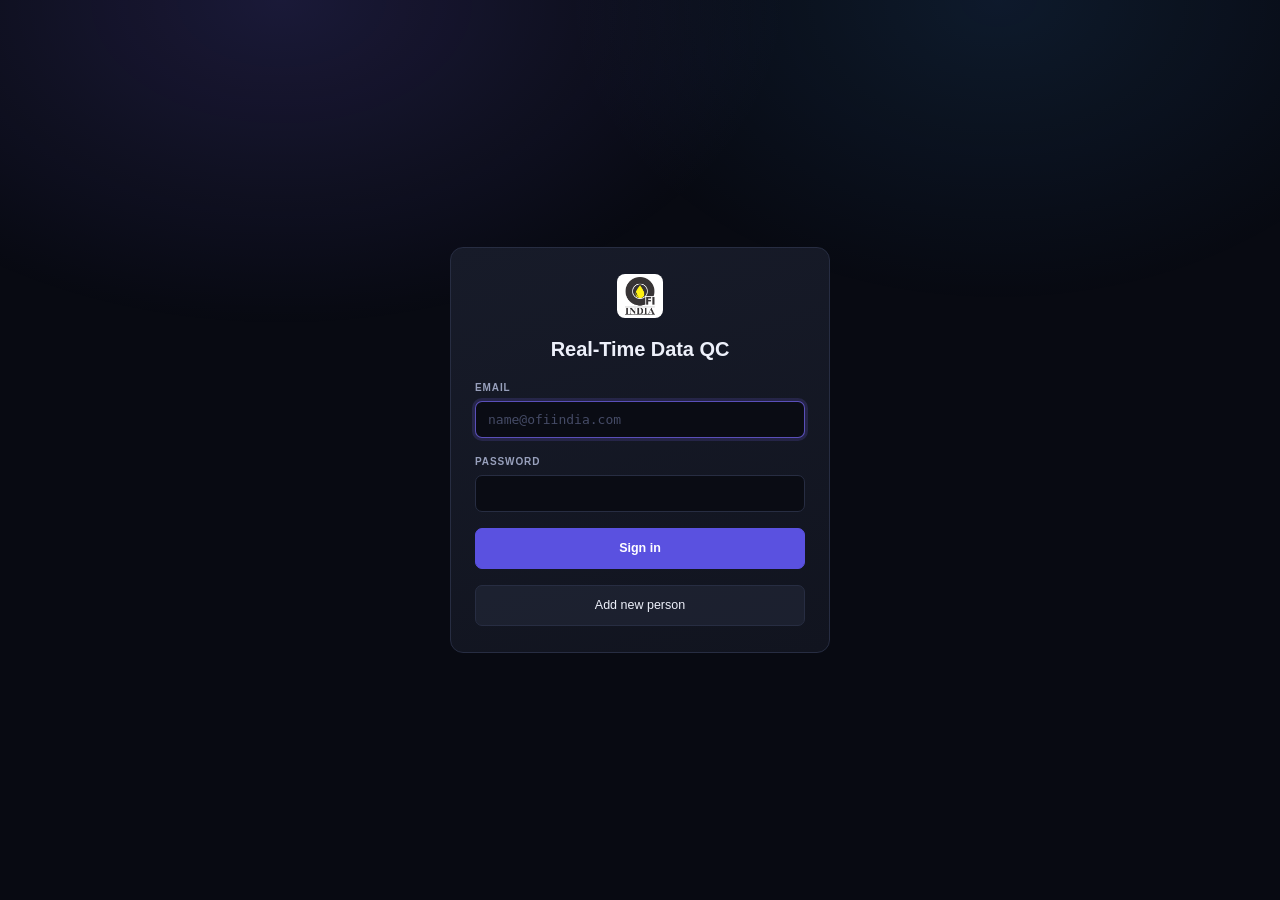
==== frontend/login.html @ da1100b0 "updated code" ====
<!DOCTYPE html>
<html lang="en" data-theme="dark">

<head>
    <meta charset="UTF-8">
    <meta name="viewport" content="width=device-width, initial-scale=1">
    <title>Sign in - Real-Time Data QC</title>
    <link rel="stylesheet" href="style.css">
    <link rel="icon" href="logo-default-223x59.png">
    <style>
        .login {
            min-height: 100%;
            display: grid;
            place-items: center;
            padding: 20px;
            position: relative;
            z-index: 1;
        }

        .login-card {
            width: 100%;
            max-width: 380px;
            padding: 26px 24px;
            border: 1px solid var(--border);
            border-radius: 13px;
            background: linear-gradient(165deg, var(--surface-2), var(--surface));
            display: grid;
            gap: 16px;
        }

        .login-card h1 {
            margin: 0;
            font-size: 20px;
            text-align: center;
        }

        .login-card h2 {
            margin: 0;
            font-size: 15px;
            text-align: center;
        }

        .login-card img {
            height: 44px;
            justify-self: center;
            padding: 3px 8px;
            border-radius: 8px;
            background: #FFF;
        }

        .field select {
            padding: 10px 12px;
            border: 1px solid var(--border);
            border-radius: var(--radius-sm);
            background: #0A0C14;
            color: var(--text);
            font: 13px var(--mono);
            outline: none;
        }

        .divider {
            border: 0;
            border-top: 1px solid var(--border-soft);
            margin: 0;
        }

        .ok {
            margin: 0;
            font-size: 12px;
            color: var(--green);
        }
    </style>
</head>

<body>
    <main class="login">
        <!-- Sign in -->
        <form class="login-card" id="login-form" autocomplete="off">
            <img src="logo-default-223x59.png" alt="OFI India">
            <h1>Real-Time Data QC</h1>

            <label class="field">
                <span>Email</span>
                <input type="email" id="email" placeholder="name@ofiindia.com" required autofocus>
            </label>

            <label class="field">
                <span>Password</span>
                <input type="password" id="password" required>
            </label>

            <p class="modal-error" id="error" hidden></p>
            <button class="btn btn-primary btn-block" id="submit" type="submit">Sign in</button>
            <button class="btn btn-block" id="show-add" type="button">Add new person</button>
        </form>

        <!-- Add a person (approved by an RTOC Team Head) -->
        <form class="login-card" id="add-form" autocomplete="off" hidden>
            <h2>Add new person</h2>

            <label class="field">
                <span>Email</span>
                <input type="email" id="new-email" placeholder="name@ofiindia.com" required>
            </label>

            <label class="field">
                <span>Role</span>
                <select id="new-role" required></select>
            </label>

            <label class="field">
                <span>Base region</span>
                <input type="text" id="new-region" placeholder="mumbai" spellcheck="false">
            </label>

            <label class="field">
                <span>Password for this person</span>
                <input type="password" id="new-password" minlength="8" required>
            </label>


            <p class="modal-error" id="add-error" hidden></p>
            <p class="ok" id="add-ok" hidden></p>
            <button class="btn btn-primary btn-block" id="add-submit" type="submit">Add person</button>
            <button class="btn btn-block" id="back" type="button">Back to sign in</button>
        </form>
    </main>

    <script>
        const $ = (id) => document.getElementById(id);

        function say(box, message) {
            box.textContent = message || '';
            box.hidden = !message;
        }

        /* ---- sign in ---- */
        $('login-form').addEventListener('submit', async (event) => {
            event.preventDefault();
            say($('error'), '');
            $('submit').disabled = true;

            try {
                const res = await fetch('/auth/login', {
                    method: 'POST',
                    headers: { 'Content-Type': 'application/json' },
                    body: JSON.stringify({ email: $('email').value, password: $('password').value }),
                });

                if (res.ok) {
                    location.href = '/';
                    return;
                }
                const body = await res.json().catch(() => ({}));
                say($('error'), body.detail || 'Sign-in failed.');
                $('password').value = '';
            } finally {
                $('submit').disabled = false;
            }
        });

        /* ---- switch between the two forms ---- */
        $('show-add').addEventListener('click', async () => {
            $('login-form').hidden = true;
            $('add-form').hidden = false;

            if (!$('new-role').options.length) {
                try {
                    const body = await (await fetch('/auth/roles')).json();

                    for (const name of body.roles) {
                        const option = document.createElement('option');
                        option.value = name;
                        option.textContent = name.replaceAll('_', ' ');
                        $('new-role').append(option);
                    }
                } catch (err) {
                    say($('add-error'), 'Could not reach the server.');
                }
            }
        });

        $('back').addEventListener('click', () => {
            $('add-form').hidden = true;
            $('login-form').hidden = false;
        });

        /* ---- add a person ---- */
        $('add-form').addEventListener('submit', async (event) => {
            event.preventDefault();
            say($('add-error'), '');
            say($('add-ok'), '');
            $('add-submit').disabled = true;

            try {
                const res = await fetch('/auth/register', {
                    method: 'POST',
                    headers: { 'Content-Type': 'application/json' },
                    body: JSON.stringify({
                        email: $('new-email').value,
                        role: $('new-role').value,
                        base_region: $('new-region').value,
                        password: $('new-password').value,
                        approver_email: $('approver-email').value,
                        approver_password: $('approver-password').value,
                    }),
                });

                const body = await res.json().catch(() => ({}));

                if (!res.ok) {
                    say($('add-error'), body.detail || 'Could not add the person.');
                    return;
                }

                say($('add-ok'), body.email + ' added. You can sign in now.');
                $('email').value = body.email;
                $('new-password').value = '';
                $('approver-password').value = '';
                setTimeout(() => $('back').click(), 1200);
            } finally {
                $('add-submit').disabled = false;
            }
        });
    </script>
</body>

</html>
---- frontend/style.css ----
/*
  DataQC dashboard.

  Built to be read at a glance and from a distance: six wells fit one screen
  without scrolling, so the card chrome is kept thin and the alert list is
  sized against the viewport rather than a fixed number of pixels.

  Colour: a violet-to-blue accent carries the brand and the one primary
  action; status keeps its own three - emerald clear, amber warning, rose
  critical - and nothing else competes with them.

  Self-contained by design: no web fonts and no icon CDN, because this is
  served off a rig server that may have no route to the internet.
*/

:root {
    --bg: #080A12;
    --surface: #11141F;
    --surface-2: #171B29;
    --surface-3: #1F2435;

    --border: #272D42;
    --border-soft: #1B2032;

    --text: #EDF0FA;
    --text-2: #98A0BC;
    --text-3: #656D8C;

    --accent: #7C6BFF;
    --accent-2: #3D9EFF;

    --green: #16D9A3;
    --amber: #FFB224;
    --red: #FF4D6A;

    --sans: -apple-system, BlinkMacSystemFont, "Segoe UI", Roboto, "Helvetica Neue", Arial, sans-serif;
    --mono: ui-monospace, "SF Mono", "Cascadia Mono", "JetBrains Mono", Menlo, Consolas, monospace;

    --radius: 11px;
    --radius-sm: 7px;

    /*
      How tall a card's body is. Set as a height, not a max-height: a cap only
      limits a long list, so a well with four alerts would stay short and the
      wall of cards would be ragged. Dragging a card's bottom edge overrides
      this on that card alone.
    */
    --list-h: clamp(200px, 33vh, 420px);

    --shadow: 0 1px 2px rgba(0, 0, 0, .4);
    --shadow-lift: 0 6px 22px -10px rgba(0, 0, 0, .85);
}

* {
    box-sizing: border-box;
}

html,
body {
    height: 100%;
}

body {
    margin: 0;
    background: var(--bg);
    color: var(--text);
    font: 13.5px/1.5 var(--sans);
    letter-spacing: -.005em;
    -webkit-font-smoothing: antialiased;
}

/* The page's light source: a slow violet-blue wash behind the header. */
body::before {
    content: "";
    position: fixed;
    inset: 0 0 auto;
    height: 480px;
    background:
        radial-gradient(58% 100% at 22% 0%, rgba(124, 107, 255, .16), transparent 68%),
        radial-gradient(48% 90% at 78% 0%, rgba(61, 158, 255, .11), transparent 70%);
    pointer-events: none;
    z-index: 0;
    animation: drift 22s ease-in-out infinite alternate;
}

@keyframes drift {
    to {
        transform: translateX(4%) scale(1.06);
        opacity: .78;
    }
}

/* --------------------------------------------------------------- topbar */

.topbar {
    position: sticky;
    top: 0;
    z-index: 20;
    display: flex;
    align-items: center;
    justify-content: space-between;
    gap: 16px;
    padding: 0 20px;
    height: 60px;
    background: rgba(8, 10, 18, .72);
    backdrop-filter: blur(16px) saturate(160%);
    -webkit-backdrop-filter: blur(16px) saturate(160%);
    border-bottom: 1px solid var(--border-soft);
}

/* A lit hairline under the bar, brightest where the glow is. */
.topbar::after {
    content: "";
    position: absolute;
    inset: auto 0 -1px;
    height: 1px;
    background: linear-gradient(90deg,
            transparent,
            rgba(124, 107, 255, .55) 22%,
            rgba(61, 158, 255, .4) 62%,
            transparent);
}

.brand {
    display: flex;
    align-items: center;
    gap: 12px;
    min-width: 0;
}

/*
  The logo's own artwork is dark charcoal on transparency, which would all but
  disappear against this header - so it sits on a light chip. That keeps the
  yellow drop and the lettering legible without touching the artwork itself.
*/
.brand-logo {
    height: 40px;
    width: auto;
    flex: none;
    padding: 3px 6px;
    border-radius: 8px;
    background: #FFF;
    box-shadow: 0 1px 3px rgba(0, 0, 0, .45);
}

/* Sized to sit level with the 40px logo beside it rather than under it. */
.brand-text {
    font-size: 22px;
    font-weight: 650;
    letter-spacing: -.02em;
    line-height: 1;
    white-space: nowrap;
    min-width: 0;
    overflow: hidden;
    text-overflow: ellipsis;
}

.topbar-right {
    display: flex;
    align-items: center;
    gap: 9px;
}

/* Whether this page is still hearing from the API. */
.link-state {
    display: flex;
    align-items: center;
    gap: 7px;
    padding: 5px 11px 5px 9px;
    border: 1px solid var(--border);
    border-radius: 999px;
    background: rgba(23, 27, 41, .8);
    font-size: 10px;
    font-weight: 600;
    letter-spacing: .08em;
    text-transform: uppercase;
    color: var(--text-2);
    white-space: nowrap;
}

.link-dot {
    width: 6px;
    height: 6px;
    border-radius: 50%;
    background: var(--text-3);
    flex: none;
}

.link-state[data-state="live"] {
    color: var(--green);
    border-color: rgba(22, 217, 163, .3);
}

.link-state[data-state="live"] .link-dot {
    background: var(--green);
    animation: breathe 2.6s ease-in-out infinite;
}

.link-state[data-state="down"] {
    color: var(--red);
    border-color: rgba(255, 77, 106, .38);
    background: rgba(255, 77, 106, .09);
}

.link-state[data-state="down"] .link-dot {
    background: var(--red);
}

@keyframes breathe {

    0%,
    100% {
        box-shadow: 0 0 0 0 rgba(22, 217, 163, .5);
    }

    60% {
        box-shadow: 0 0 0 5px rgba(22, 217, 163, 0);
    }
}

/* -------------------------------------------------------------- buttons */

.btn {
    display: inline-flex;
    align-items: center;
    justify-content: center;
    gap: 7px;
    padding: 7px 13px;
    border: 1px solid var(--border);
    border-radius: var(--radius-sm);
    background: rgba(31, 36, 53, .75);
    color: var(--text);
    font: inherit;
    font-size: 12.5px;
    font-weight: 500;
    cursor: pointer;
    transition: background .14s, border-color .14s, box-shadow .14s;
}

.btn:hover {
    background: var(--surface-3);
    border-color: #343B54;
}

.btn:focus-visible {
    outline: 2px solid var(--accent);
    outline-offset: 2px;
}

/*
  The one affirmative action. A flat, slightly deepened brand colour - the
  gradient and glow it used to carry shouted louder than a form button in a
  dialog needs to.
*/
.btn-primary {
    background: #5A51E0;
    border-color: #5A51E0;
    color: #FFF;
    font-weight: 600;
}

.btn-primary:hover {
    background: #6A61EC;
    border-color: #6A61EC;
}

.btn-primary:disabled {
    opacity: .5;
    cursor: not-allowed;
}

.btn-block {
    width: 100%;
    padding: 10px;
}

.icon {
    width: 14px;
    height: 14px;
    flex: none;
    fill: none;
    stroke: currentColor;
    stroke-width: 1.9;
    stroke-linecap: round;
    stroke-linejoin: round;
}

.icon-btn {
    display: grid;
    place-items: center;
    width: 29px;
    height: 29px;
    padding: 0;
    border: 0;
    border-radius: var(--radius-sm);
    background: transparent;
    color: var(--text-3);
    cursor: pointer;
    transition: background .14s, color .14s;
}

.icon-btn:hover {
    background: var(--surface-3);
    color: var(--text);
}

/* ----------------------------------------------------------------- page */

.wrap {
    position: relative;
    z-index: 1;
    max-width: 1800px;
    margin: 0 auto;
    padding: 12px 18px 22px;
}

.summary {
    display: flex;
    align-items: center;
    gap: 12px;
    flex-wrap: wrap;
    margin-bottom: 13px;
    font-size: 12px;
    color: var(--text-2);
}

.summary b {
    color: var(--text);
    font-family: var(--mono);
    font-size: 14px;
    font-weight: 650;
    letter-spacing: -.02em;
}

.summary-sep {
    width: 1px;
    height: 11px;
    background: var(--border);
}

.summary-faint {
    margin-left: auto;
    font-family: var(--mono);
    font-size: 10.5px;
    color: var(--text-3);
}

/*
  Sized so six wells land on one screen: narrow enough that a 1080p display
  fits five or six across, and at worst two rows.
*/
.grid {
    display: grid;
    grid-template-columns: repeat(auto-fill, minmax(340px, 1fr));
    gap: 13px;
    align-items: start;
}

/* ----------------------------------------------------------- well card */

.well {
    position: relative;
    display: flex;
    flex-direction: column;
    border: 3px solid var(--border-soft);
    border-radius: var(--radius);
    background: linear-gradient(165deg, rgba(31, 36, 53, .85), var(--surface) 58%);
    box-shadow: var(--shadow);
    overflow: hidden;
    transition: border-color .18s, box-shadow .18s;
    animation: rise .26s ease both;
}

.well:hover {
    border-color: var(--border);
    box-shadow: var(--shadow-lift);
}

/* A critical card glows, so it is findable in a wall of them. */
.well[data-tone="critical"] {
    border-color: rgba(255, 77, 106, .35);
    box-shadow: var(--shadow), 0 0 20px -8px rgba(255, 77, 106, .55);
}

.well[data-tone="warn"] {
    border-color: rgba(255, 178, 36, .24);
}

@keyframes rise {
    from {
        opacity: 0;
        transform: translateY(5px);
    }
}


.well-dot {
    width: 7px;
    height: 7px;
    flex: none;
    border-radius: 50%;
    background: var(--green);
    box-shadow: 0 0 0 3px rgba(22, 217, 163, .14), 0 0 8px rgba(22, 217, 163, .5);
}

.well[data-tone="warn"] .well-dot {
    background: var(--amber);
    box-shadow: 0 0 0 3px rgba(255, 178, 36, .14), 0 0 8px rgba(255, 178, 36, .5);
}

.well[data-tone="critical"] .well-dot {
    background: var(--red);
    box-shadow: 0 0 0 3px rgba(255, 77, 106, .16), 0 0 9px rgba(255, 77, 106, .6);
    animation: breathe-crit 2s ease-in-out infinite;
}

@keyframes breathe-crit {

    0%,
    100% {
        box-shadow: 0 0 0 3px rgba(255, 77, 106, .16), 0 0 9px rgba(255, 77, 106, .6);
    }

    60% {
        box-shadow: 0 0 0 8px rgba(255, 77, 106, 0), 0 0 9px rgba(255, 77, 106, .6);
    }
}

.well-head {
    display: flex;
    align-items: center;
    gap: 10px;
    padding: 12px 11px 12px 15px;
    border-bottom: 1px solid var(--border-soft);
}

.well-name {
    flex: 1;
    margin: 0;
    overflow: hidden;
    font-family: "Roboto", sans-serif;
    font-size: 16px;
    font-weight: 650;
    letter-spacing: .01em;
    text-transform: uppercase;
    text-overflow: ellipsis;
    white-space: nowrap;
    word-break: break-word;
}

.well-activity {
    flex: none;
    font-family: "Roboto", sans-serif;
    color: var(--amber);
    font-family: var(--mono);
    font-size: 16px;
    font-weight: 650;
}

/* Push buttons to the right */
.well-edit {
    margin-left: auto;
}

.well-remove {
    margin-left: 6px;
}


/* 
.well-count {
    flex: none;
    padding: 3px 8px;
    border-radius: 5px;
    background: var(--surface-3);
    font-family: var(--mono);
    font-size: 10px;
    font-weight: 650;
    letter-spacing: .02em;
    color: var(--text-2);
    white-space: nowrap;
} */

.well[data-tone="warn"] .well-count {
    color: var(--amber);
    background: rgba(255, 178, 36, .13);
}

.well[data-tone="critical"] .well-count {
    color: var(--red);
    background: rgba(255, 77, 106, .14);
}

.well-edit,
.well-remove {
    flex: none;
    display: grid;
    place-items: center;
    width: 25px;
    height: 25px;
    padding: 0;
    border: 1px solid transparent;
    border-radius: 6px;
    background: transparent;
    color: var(--text-3);
    cursor: pointer;
    transition: background .14s, color .14s, border-color .14s;
}

.well-edit:hover,
.well-remove:hover {
    background: var(--surface-3);
    color: var(--text);
}

/* Second click confirms - no browser dialog, no extra markup. */
.well-remove[data-armed] {
    width: auto;
    padding: 0 8px;
    border-color: rgba(255, 77, 106, .45);
    background: rgba(255, 77, 106, .14);
    color: var(--red);
    font-size: 10px;
    font-weight: 650;
    letter-spacing: .05em;
    text-transform: uppercase;
}

.well-remove[data-armed] .icon {
    display: none;
}

.well-remove[data-armed]::after {
    content: "Stop?";
}

/* -------------------------------------------------------------- alerts */

/*
  Against the viewport, not a fixed height: six cards stay on one screen on a
  laptop, and the list grows into the room a larger display has.
*/
.alerts {
    list-style: none;
    /* Clear of the right-edge resize strip (.well-grip[data-dir="e"]), which
       would otherwise sit on top of the scrollbar and turn every attempt to
       scroll the log into a resize. */
    margin: 0 7px 0 0;
    padding: 3px 0;
    height: var(--list-h);
    overflow-y: auto;
    overscroll-behavior: contain;
    scrollbar-width: thin;
    scrollbar-color: #2E3550 transparent;
}

.alerts:empty {
    display: none;
}

/* While a card is being dragged, skip the row animation - new rows arriving
   mid-drag should not slide about under the cursor. */
.well[data-resizing] .alert {
    animation: none;
}

.alerts::-webkit-scrollbar {
    width: 9px;
}

.alerts::-webkit-scrollbar-thumb {
    background: #2E3550;
    border-radius: 5px;
    border: 3px solid transparent;
    background-clip: content-box;
}

.alerts::-webkit-scrollbar-thumb:hover {
    background: #3C4569;
    background-clip: content-box;
}

/* One line: the time, then the agent's own sentence. */
.alert {
    display: flex;
    align-items: baseline;
    gap: 8px;
    padding: 7px 12px 7px 11px;
    border-left: 2px solid transparent;
    animation: rise .2s ease both;
}

.alert+.alert {
    border-top: 1px solid rgba(27, 32, 50, .8);
}

.alert[data-tone="critical"] {
    border-left-color: var(--red);
}

.alert[data-tone="warn"] {
    border-left-width: 4px;
    border-left-color: var(--amber);
}

.alert[data-tone="info"] {
    border-left-width: 4px;
    border-left-color: var(--accent-2);
}

.alert-time {
    flex: none;
    font-family: var(--mono);
    font-size: 12.5px;
    font-variant-numeric: tabular-nums;
    color: var(--text-3);
}

.alert-msg {
    flex: 1;
    min-width: 0;
    font-family: "Roboto", sans-serif;
    font-size: 13.5px;
    line-height: 1.45;
    color: #D6DAEA;
    word-break: break-word;
}

/* .alert[data-tone="transmission"] {
    background: #f4df98;
    border-left: 5px solid #ff8f00;
    color: #111 !important;
    font-weight: 700;
}

.alert[data-tone="transmission"] .alert-time,
.alert[data-tone="transmission"] .alert-msg {
    color: #111 !important;
} */

.alert[data-tone="critical"] {
    background: rgba(255, 59, 92, 0.12);
    border-left: 4px solid #ff3b5c;
    border-top: 1px solid rgba(255, 59, 92, 0.25);
    border-bottom: 1px solid rgba(255, 59, 92, 0.25);
    box-shadow: 0 0 12px rgba(255, 59, 92, 0.12);
}

.alert[data-tone="critical"] .alert-time {
    color: #ff758f;
}

.alert[data-tone="critical"] .alert-msg {
    color: #ffffff;
}

/* Card body when there is nothing wrong. */
.well-blank {
    display: none;
    align-items: center;
    gap: 9px;
    min-height: var(--list-h);
    padding: 20px 14px;
    font-size: 13px;
    color: var(--text-3);
}

.well-blank::before {
    content: "";
    width: 5px;
    height: 5px;
    border-radius: 50%;
    background: var(--green);
    animation: breathe-soft 2.2s ease-in-out infinite;
}

@keyframes breathe-soft {

    0%,
    100% {
        opacity: .3;
    }

    50% {
        opacity: 1;
    }
}

.well[data-blank] .well-blank {
    display: flex;
}


/* ------------------------------------------------------ resize handles */

/*
  Three invisible strips along the card's own edges. They only show
  themselves on hover, so a wall of cards stays quiet until someone reaches
  for one.
*/
.well-grip {
    position: absolute;
    z-index: 4;
    touch-action: none;
}

.well-grip[data-dir="e"] {
    top: 0;
    right: 0;
    width: 7px;
    height: 100%;
    cursor: ew-resize;
}

.well-grip[data-dir="s"] {
    left: 0;
    bottom: 0;
    width: 100%;
    height: 7px;
    cursor: ns-resize;
}

.well-grip[data-dir="se"] {
    right: 0;
    bottom: 0;
    width: 16px;
    height: 16px;
    cursor: nwse-resize;
}

/* The edge lights up under the cursor. */
.well-grip[data-dir="e"]::after,
.well-grip[data-dir="s"]::after {
    content: "";
    position: absolute;
    inset: 0;
    background: var(--accent);
    opacity: 0;
    transition: opacity .14s;
}

.well-grip[data-dir="e"]::after {
    left: auto;
    right: 0;
    width: 2px;
}

.well-grip[data-dir="s"]::after {
    top: auto;
    bottom: 0;
    height: 2px;
}



.well:hover .well-grip:hover::after,
.well[data-resizing] .well-grip::after {
    opacity: .9;
}

/* The corner keeps a faint grip mark, so the card says it can be resized. */
.well-grip[data-dir="se"]::after {
    content: "";
    position: absolute;
    right: 3px;
    bottom: 3px;
    width: 7px;
    height: 7px;
    border-right: 1px solid var(--text-3);
    border-bottom: 1px solid var(--text-3);
    border-radius: 0 0 3px 0;
    opacity: .45;
    transition: opacity .14s, border-color .14s;
}

.well:hover .well-grip[data-dir="se"]::after {
    opacity: .9;
}

.well-grip[data-dir="se"]:hover::after,
.well[data-resizing="se"] .well-grip[data-dir="se"]::after {
    border-color: var(--accent);
    opacity: 1;
}

/* A resized card is outlined while the pointer is down. */
.well[data-resizing] {
    border-color: rgba(124, 107, 255, .55);
    box-shadow: var(--shadow-lift), 0 0 0 1px rgba(124, 107, 255, .28);
}

/* Nothing on the page should select while an edge is being dragged. */
body[data-resizing] {
    user-select: none;
    -webkit-user-select: none;
    cursor: inherit;
}

/* --------------------------------------------------------- empty state */

.empty {
    display: none;
    flex-direction: column;
    align-items: center;
    text-align: center;
    gap: 5px;
    padding: 76px 20px;
    border: 1px solid var(--border-soft);
    border-radius: var(--radius);
    background: linear-gradient(165deg, rgba(31, 36, 53, .55), rgba(17, 20, 31, .8));
}

.empty[data-show] {
    display: flex;
}

.empty-mark {
    width: 34px;
    height: 34px;
    fill: none;
    stroke: var(--accent);
    stroke-width: 1.2;
    stroke-linejoin: round;
    opacity: .55;
    margin-bottom: 8px;
}

.empty h2 {
    margin: 0;
    font-size: 15px;
    font-weight: 600;
    letter-spacing: -.01em;
}

.empty p {
    margin: 0 0 16px;
    font-size: 12.5px;
    color: var(--text-2);
}

.empty b {
    color: var(--text);
    font-weight: 600;
}

/* --------------------------------------------------------------- modal */

.modal {
    position: fixed;
    inset: 0;
    z-index: 50;
    display: grid;
    place-items: center;
    padding: 20px;
    overflow-y: auto;
    background: rgba(5, 6, 12, .74);
    backdrop-filter: blur(4px);
    -webkit-backdrop-filter: blur(4px);
    animation: fade .16s ease both;
}

/*
  `display: grid` above beats the browser's own rule for the hidden
  attribute, so without this the dialog is on screen at every page load.
*/
.modal[hidden] {
    display: none;
}

@keyframes fade {
    from {
        opacity: 0;
    }
}

.modal-card {
    width: 100%;
    max-width: 940px;
    max-height: 92vh;
    display: flex;
    flex-direction: column;
    min-height: 0;
    /* Clips the scrolling body to the rounded corners. */
    overflow: hidden;
    border: 1px solid var(--border);
    border-radius: 13px;
    background: linear-gradient(165deg, var(--surface-2), var(--surface));
    box-shadow: 0 24px 60px -18px rgba(0, 0, 0, .9), 0 0 40px -20px rgba(124, 107, 255, .5);
    animation: pop .19s cubic-bezier(.2, .9, .3, 1.1) both;
}

/*
  The form, not .modal-body, is the card's flex child - so it has to be the
  column too. Without this the body's flex:1 is measured against a plain block
  of content height, nothing caps it, and a long rule set runs off the bottom
  of the screen with no scrollbar.
*/
.modal-form {
    display: flex;
    flex-direction: column;
    flex: 1;
    min-height: 0;
}

@keyframes pop {
    from {
        opacity: 0;
        transform: translateY(8px) scale(.98);
    }
}

.modal-head {
    flex: none;
    display: flex;
    align-items: center;
    justify-content: space-between;
    gap: 12px;
    padding: 15px 11px 15px 17px;
    border-bottom: 1px solid var(--border-soft);
}

.modal-head h2 {
    margin: 0;
    font-size: 18px;
    font-weight: 600;
    letter-spacing: -.01em;

    /* "Edit MNDWO181HDB_1(M" is a long title next to the tabs and the close
       button. Kept on one line and trimmed rather than wrapping, which would
       make the header taller and push the form down. */
    white-space: nowrap;
    overflow: hidden;
    text-overflow: ellipsis;
}

/* Settings' two tabs. Neutral on purpose: colour on this page means status. */
.modal-tabs {
    display: flex;
    gap: 4px;
    margin-right: auto;
}

.modal-tabs[hidden],
.modal-form[hidden] {
    display: none;
}

.modal-tab {
    padding: 5px 11px;
    border: 1px solid transparent;
    border-radius: var(--radius-sm);
    background: transparent;
    color: var(--text-3);
    font: inherit;
    font-size: 12.5px;
    font-weight: 600;
    cursor: pointer;
    transition: background .14s, color .14s, border-color .14s;
}

.modal-tab:hover {
    color: var(--text);
}

.modal-tab[aria-selected="true"] {
    border-color: var(--border);
    background: var(--surface-3);
    color: var(--text);
}

.modal-intro {
    margin: 0 0 4px;
    font-size: 12px;
    line-height: 1.5;
    color: var(--text-3);
}

.field {
    display: grid;
    gap: 6px;
}

.field span {
    font-size: 10px;
    font-weight: 650;
    letter-spacing: .09em;
    text-transform: uppercase;
    color: var(--text-2);
}

.field input {
    padding: 10px 12px;
    border: 1px solid var(--border);
    border-radius: var(--radius-sm);
    background: #0A0C14;
    color: var(--text);
    font: 13px var(--mono);
    outline: none;
    transition: border-color .14s, box-shadow .14s;
}

.field input::placeholder {
    color: #454B66;
}

.field input:focus {
    border-color: rgba(124, 107, 255, .7);
    box-shadow: 0 0 0 3px rgba(124, 107, 255, .16);
}

/* A field holding one short number - the off-bottom margin. Left at the full
   width of a .group-body grid cell it would be a box the width of the dialog
   for four characters, which reads as though a lot more is expected. */
.field-compact input {
    width: 132px;
}

/* No up/down arrows. They are a click that moves the value by a whole step
   when what is wanted is a margin of a few centimetres, and they crowd a box
   this narrow. type="number" is kept for the numeric keypad on a phone and
   for a browser that will not take letters in the first place. */
.field-compact input[type="number"] {
    -moz-appearance: textfield;
    appearance: textfield;
}

.field-compact input[type="number"]::-webkit-outer-spin-button,
.field-compact input[type="number"]::-webkit-inner-spin-button {
    -webkit-appearance: none;
    appearance: none;
    margin: 0;
}

.field-note {
    margin: -5px 0 0;
    font-size: 11px;
    line-height: 1.55;
    color: var(--text-3);
}


/* ------------------------------------------------------- the rule form */

/*
  The dialog now carries every value a well is checked against - four blocks,
  a hundred or so fields. Collapsed sections are what keep that usable: the
  connection is open, the rest are one click away, and all of them arrive
  filled in from the template so most wells need a handful of changes.
*/

.modal-body {
    flex: 1;
    min-height: 0;
    overflow-y: auto;
    padding: 16px 18px;
    display: grid;
    gap: 9px;
    scrollbar-width: thin;
    scrollbar-color: #2E3550 transparent;
}

.modal-body::-webkit-scrollbar {
    width: 9px;
}

.modal-body::-webkit-scrollbar-thumb {
    background: #2E3550;
    border-radius: 5px;
    border: 1px solid transparent;
    background-clip: content-box;
}

.group {
    border: 1px solid var(--border-soft);
    border-radius: var(--radius-sm);
    background: rgba(10, 12, 20, .45);
}

.group[open] {
    border-color: var(--border);
}

.group-head {
    display: flex;
    align-items: baseline;
    gap: 10px;
    padding: 11px 13px;
    cursor: pointer;
    list-style: none;
    font-size: 12.5px;
    font-weight: 650;
    letter-spacing: .01em;
    user-select: none;
}

.group-head::-webkit-details-marker {
    display: none;
}

/* The disclosure arrow, drawn rather than relying on the default marker. */
.group-head::before {
    content: "";
    width: 5px;
    height: 5px;
    flex: none;
    align-self: center;
    border-right: 1.5px solid var(--text-3);
    border-bottom: 1.5px solid var(--text-3);
    transform: rotate(-45deg);
    transition: transform .15s;
}

.group[open]>.group-head::before {
    transform: rotate(45deg);
}

.group-head:hover {
    color: #FFF;
}

.group-note {
    margin-left: auto;
    font-size: 11px;
    font-weight: 400;
    color: var(--text-3);
    text-align: right;
}

.group-body {
    padding: 2px 13px 14px;
    display: grid;
    gap: 12px;
}

/* One activity and its tickboxes. */
.sub+.sub {
    margin-top: 11px;
    padding-top: 11px;
    border-top: 1px solid var(--border-soft);
}

.sub-head {
    margin: 4px 0 0;
    font-family: var(--mono);
    font-size: 10.5px;
    font-weight: 650;
    letter-spacing: .08em;
    text-transform: uppercase;
    color: var(--text-2);
}

.sub-body {
    display: grid;
    grid-template-columns: repeat(auto-fill, minmax(190px, 1fr));
    gap: 9px 12px;
    margin-top: 7px;
}

/* Activity is a wall of tickboxes, so it packs tighter than the rest. */
.sub-body-flags {
    grid-template-columns: repeat(auto-fill, minmax(132px, 1fr));
    gap: 2px 6px;
}

.flag {
    display: flex;
    align-items: center;
    gap: 7px;
    padding: 4px 6px;
    border-radius: 5px;
    font-family: var(--mono);
    font-size: 11.5px;
    color: var(--text-2);
    cursor: pointer;
}

.flag:hover {
    background: var(--surface-3);
    color: var(--text);
}

.flag input {
    width: 13px;
    height: 13px;
    flex: none;
    accent-color: var(--accent);
    cursor: pointer;
}

/* ---- the rule tables ---- */

/*
  Conditions, ranges and the column mapping are lists of the same shape, so
  they are laid out as tables: the column names are stated once at the top and
  every input keeps the width of the value it holds. Previously each row
  carried its own labels and the inputs stretched to fill the dialog, which
  made a one-value row a full-width box and the section three times as tall.
*/

.table-scroll {
    overflow-x: auto;
    scrollbar-width: thin;
    scrollbar-color: #2E3550 transparent;
}

.table-scroll::-webkit-scrollbar {
    height: 8px;
}

.table-scroll::-webkit-scrollbar-thumb {
    background: #2E3550;
    border-radius: 4px;
    border: 1px solid transparent;
    background-clip: content-box;
}

.table {
    display: grid;
    gap: 1px;
    min-width: min-content;
}

.thead,
.trow {
    display: grid;
    grid-template-columns: var(--cols);
    gap: 8px;
    align-items: center;
}

/* Not sticky: .table-scroll is its own scroll container, so a sticky header
   would pin to that box rather than to the dialog body, and stick to nothing. */
.thead {
    padding: 0 0 6px;
    margin-bottom: 3px;
    border-bottom: 1px solid var(--border-soft);
    font-size: 9.5px;
    font-weight: 650;
    letter-spacing: .08em;
    text-transform: uppercase;
    color: var(--text-3);
}

.trow {
    padding: 2px 0;
    border-radius: 5px;
}

.trow:hover {
    background: rgba(124, 107, 255, .05);
}

.tname {
    font-family: var(--mono);
    font-size: 11.5px;
    font-weight: 600;
    color: var(--text-2);
    white-space: nowrap;
    overflow: hidden;
    text-overflow: ellipsis;
}

.trow input {
    width: 100%;
    min-width: 0;
    padding: 6px 9px;
    border: 1px solid var(--border);
    border-radius: 6px;
    background: #0A0C14;
    color: var(--text);
    font: 12px var(--mono);
    outline: none;
    transition: border-color .14s, box-shadow .14s;
}

.trow input::placeholder {
    color: #3E4460;
    font-size: 11px;
}

.trow input:focus {
    border-color: rgba(124, 107, 255, .7);
    box-shadow: 0 0 0 3px rgba(124, 107, 255, .14);
}

/* Number boxes hold three or four digits - the spinners cost more room than
   they are worth at this size. */
.trow input[type="number"] {
    -moz-appearance: textfield;
    appearance: textfield;
}

.trow input[type="number"]::-webkit-outer-spin-button,
.trow input[type="number"]::-webkit-inner-spin-button {
    -webkit-appearance: none;
    margin: 0;
}

.field-row {
    display: grid;
    grid-template-columns: repeat(auto-fit, minmax(200px, 1fr));
    gap: 12px;
}

.field input:disabled {
    opacity: .55;
    cursor: not-allowed;
}

/* ---- footer ---- */

.modal-foot {
    flex: none;
    display: flex;
    align-items: center;
    gap: 9px;
    padding: 13px 16px;
    border-top: 1px solid var(--border-soft);
    background: rgba(10, 12, 20, .5);
}

.modal-foot .btn-primary {
    margin-left: auto;
}

/*
  Why a save was refused, kept on screen rather than in a toast - it names the
  block and the parameter to go and fix, which is no use once it has faded.
*/
.modal-error {
    flex: 1;
    margin: 0;
    font-size: 11.5px;
    line-height: 1.45;
    color: var(--red);
    max-height: 54px;
    overflow-y: auto;
}

.modal-error:not([hidden])~.btn {
    flex: none;
}

@media (max-width: 560px) {
    .modal {
        padding: 10px;
    }

    .modal-card {
        max-height: 94vh;
    }

    .modal-foot {
        flex-wrap: wrap;
    }

    .modal-error {
        flex-basis: 100%;
    }
}

/* -------------------------------------------------------------- toasts */

.toasts {
    position: fixed;
    right: 18px;
    bottom: 18px;
    z-index: 60;
    /* Text only, and they sit over the dialog's save buttons for a few seconds
       after a save - clicks go through to whatever is underneath. */
    pointer-events: none;
    display: grid;
    gap: 8px;
    justify-items: end;
}

.toast {
    display: flex;
    align-items: center;
    gap: 9px;
    padding: 10px 15px;
    border: 1px solid var(--border);
    border-left: 1px solid var(--green);
    border-radius: var(--radius-sm);
    background: var(--surface-2);
    box-shadow: 0 10px 30px -12px rgba(0, 0, 0, .9);
    font-size: 12.5px;
    animation: slide-in .2s ease both;
}

.toast[data-tone="error"] {
    border-left-color: var(--red);
}

.toast[data-leaving] {
    animation: slide-out .18s ease both;
}

@keyframes slide-in {
    from {
        opacity: 0;
        transform: translateX(12px);
    }
}

@keyframes slide-out {
    to {
        opacity: 0;
        transform: translateX(12px);
    }
}

/* ---------------------------------------------------------- responsive */

@media (max-width: 560px) {
    .topbar {
        padding: 0 13px;
        gap: 10px;
    }

    .brand-logo {
        height: 32px;
    }

    .brand-text {
        font-size: 17px;
    }

    .link-state span:last-child {
        display: none;
    }

    .link-state {
        padding: 6px;
    }

    .wrap {
        padding: 14px 13px 40px;
    }

    .grid {
        grid-template-columns: 1fr;
    }

    .well {
        --list-h: 340px;
    }

    .summary-faint {
        margin-left: 0;
        flex-basis: 100%;
    }
}

@media (prefers-reduced-motion: reduce) {

    *,
    *::before,
    *::after {
        animation: none !important;
        transition: none !important;
    }
}

/* ---------------------------------------------------------------------------
   Email recipients

   A block per region with its people indented under it, rather than one flat
   table: the roles are not fixed, so a region can hold two people or five, and
   a table with a column per role could not show that.
   --------------------------------------------------------------------------- */

.email-region {
    border: 1px solid var(--border);
    border-radius: var(--radius-sm);
    padding: 12px 14px;
    margin-bottom: 12px;
    background: var(--surface-2);
}

.email-region-head {
    display: grid;
    grid-template-columns: auto minmax(140px, 1fr) 32px;
    gap: 10px;
    align-items: center;
}

.email-region-head span {
    font-size: 10px;
    font-weight: 650;
    letter-spacing: .09em;
    text-transform: uppercase;
    color: var(--text-2);
}

/* Indented, and hung off a rule, so it reads as belonging to the region above
   it rather than as the next thing down the page. */
.email-people {
    margin: 12px 0 0 2px;
    padding-left: 12px;
    border-left: 2px solid var(--border);
}

.email-person {
    display: grid;
    grid-template-columns: minmax(110px, 0.8fr) minmax(170px, 1.4fr) 32px;
    gap: 8px;
    align-items: center;
    margin-bottom: 7px;
}

.email-head span {
    font-size: 10px;
    font-weight: 650;
    letter-spacing: .09em;
    text-transform: uppercase;
    color: var(--text-3);
}

.email-region input,
.email-person input {
    padding: 8px 10px;
    border: 1px solid var(--border);
    border-radius: 7px;
    background: var(--surface);
    color: var(--text);
    font: inherit;
    font-size: 12.5px;
    outline: none;
    min-width: 0;
}

.email-region input:focus,
.email-person input:focus {
    border-color: var(--accent);
}

.btn-small {
    padding: 5px 10px;
    font-size: 11px;
}

.email-remove {
    width: 26px;
    height: 26px;
    font-size: 15px;
    line-height: 1;
    justify-self: center;
}

.email-empty {
    margin: 0 0 12px;
    font-size: 12px;
    color: var(--text-3);
}

.modal-intro[data-tone="warn"] {
    color: var(--amber);
}


/* ---------------------------------------------------------------------------
   The last word on hidden.

   [hidden] { display: none } comes from the browser's own stylesheet, and any
   display set in this file beats it - so .btn being display:inline-flex and
   .field being display:grid meant setting .hidden = true on one set the
   attribute and changed nothing on screen. Show Logs sat in Settings with
   hidden written on it, and the Base region box stayed under a well's pencil
   after app.js had hidden it.

   Catching each class as it comes up is what let both of those through, so
   this says it once for everything. !important is what makes it hold against
   a rule with more classes in it than this one has.
   --------------------------------------------------------------------------- */

[hidden] {
    display: none !important;
}
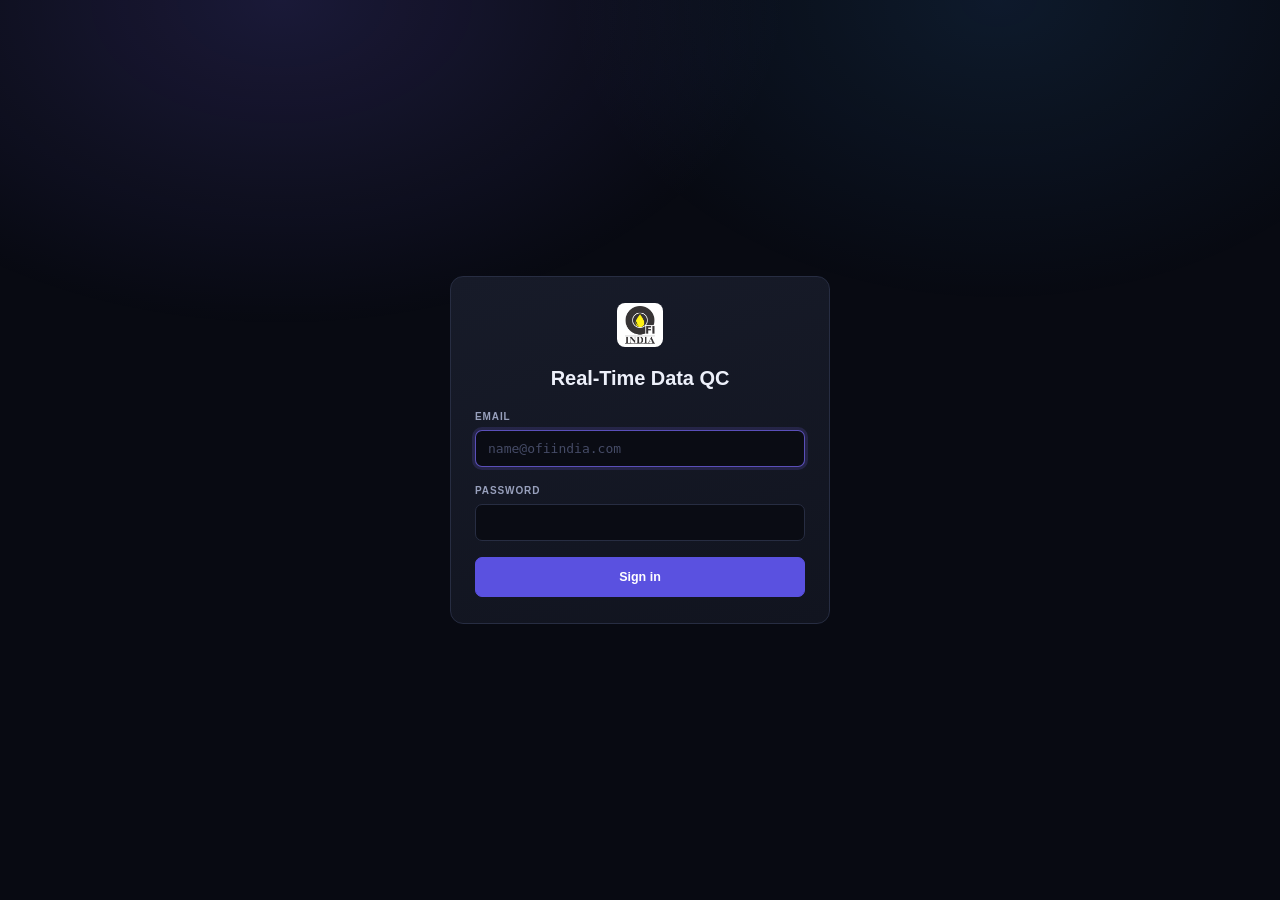
==== commit bda7ed56: "updated code" ====
--- a/frontend/login.html
+++ b/frontend/login.html
@@ -7,69 +7,7 @@
     <title>Sign in - Real-Time Data QC</title>
     <link rel="stylesheet" href="style.css">
     <link rel="icon" href="logo-default-223x59.png">
-    <style>
-        .login {
-            min-height: 100%;
-            display: grid;
-            place-items: center;
-            padding: 20px;
-            position: relative;
-            z-index: 1;
-        }
-
-        .login-card {
-            width: 100%;
-            max-width: 380px;
-            padding: 26px 24px;
-            border: 1px solid var(--border);
-            border-radius: 13px;
-            background: linear-gradient(165deg, var(--surface-2), var(--surface));
-            display: grid;
-            gap: 16px;
-        }
-
-        .login-card h1 {
-            margin: 0;
-            font-size: 20px;
-            text-align: center;
-        }
-
-        .login-card h2 {
-            margin: 0;
-            font-size: 15px;
-            text-align: center;
-        }
-
-        .login-card img {
-            height: 44px;
-            justify-self: center;
-            padding: 3px 8px;
-            border-radius: 8px;
-            background: #FFF;
-        }
-
-        .field select {
-            padding: 10px 12px;
-            border: 1px solid var(--border);
-            border-radius: var(--radius-sm);
-            background: #0A0C14;
-            color: var(--text);
-            font: 13px var(--mono);
-            outline: none;
-        }
-
-        .divider {
-            border: 0;
-            border-top: 1px solid var(--border-soft);
-            margin: 0;
-        }
-
-        .ok {
-            margin: 0;
-            font-size: 12px;
-            color: var(--green);
-        }
-    </style>
+    <link rel="stylesheet" href="login.css">
 </head>
 
 <body>
@@ -86,143 +24,16 @@
 
             <label class="field">
                 <span>Password</span>
-                <input type="password" id="password" required>
+                <input id="password" required data-secret>
             </label>
 
             <p class="modal-error" id="error" hidden></p>
             <button class="btn btn-primary btn-block" id="submit" type="submit">Sign in</button>
-            <button class="btn btn-block" id="show-add" type="button">Add new person</button>
-        </form>
-
-        <!-- Add a person (approved by an RTOC Team Head) -->
-        <form class="login-card" id="add-form" autocomplete="off" hidden>
-            <h2>Add new person</h2>
-
-            <label class="field">
-                <span>Email</span>
-                <input type="email" id="new-email" placeholder="name@ofiindia.com" required>
-            </label>
-
-            <label class="field">
-                <span>Role</span>
-                <select id="new-role" required></select>
-            </label>
-
-            <label class="field">
-                <span>Base region</span>
-                <input type="text" id="new-region" placeholder="mumbai" spellcheck="false">
-            </label>
-
-            <label class="field">
-                <span>Password for this person</span>
-                <input type="password" id="new-password" minlength="8" required>
-            </label>
-
-
-            <p class="modal-error" id="add-error" hidden></p>
-            <p class="ok" id="add-ok" hidden></p>
-            <button class="btn btn-primary btn-block" id="add-submit" type="submit">Add person</button>
-            <button class="btn btn-block" id="back" type="button">Back to sign in</button>
         </form>
     </main>
 
-    <script>
-        const $ = (id) => document.getElementById(id);
-
-        function say(box, message) {
-            box.textContent = message || '';
-            box.hidden = !message;
-        }
-
-        /* ---- sign in ---- */
-        $('login-form').addEventListener('submit', async (event) => {
-            event.preventDefault();
-            say($('error'), '');
-            $('submit').disabled = true;
-
-            try {
-                const res = await fetch('/auth/login', {
-                    method: 'POST',
-                    headers: { 'Content-Type': 'application/json' },
-                    body: JSON.stringify({ email: $('email').value, password: $('password').value }),
-                });
-
-                if (res.ok) {
-                    location.href = '/';
-                    return;
-                }
-                const body = await res.json().catch(() => ({}));
-                say($('error'), body.detail || 'Sign-in failed.');
-                $('password').value = '';
-            } finally {
-                $('submit').disabled = false;
-            }
-        });
-
-        /* ---- switch between the two forms ---- */
-        $('show-add').addEventListener('click', async () => {
-            $('login-form').hidden = true;
-            $('add-form').hidden = false;
-
-            if (!$('new-role').options.length) {
-                try {
-                    const body = await (await fetch('/auth/roles')).json();
-
-                    for (const name of body.roles) {
-                        const option = document.createElement('option');
-                        option.value = name;
-                        option.textContent = name.replaceAll('_', ' ');
-                        $('new-role').append(option);
-                    }
-                } catch (err) {
-                    say($('add-error'), 'Could not reach the server.');
-                }
-            }
-        });
-
-        $('back').addEventListener('click', () => {
-            $('add-form').hidden = true;
-            $('login-form').hidden = false;
-        });
-
-        /* ---- add a person ---- */
-        $('add-form').addEventListener('submit', async (event) => {
-            event.preventDefault();
-            say($('add-error'), '');
-            say($('add-ok'), '');
-            $('add-submit').disabled = true;
-
-            try {
-                const res = await fetch('/auth/register', {
-                    method: 'POST',
-                    headers: { 'Content-Type': 'application/json' },
-                    body: JSON.stringify({
-                        email: $('new-email').value,
-                        role: $('new-role').value,
-                        base_region: $('new-region').value,
-                        password: $('new-password').value,
-                        approver_email: $('approver-email').value,
-                        approver_password: $('approver-password').value,
-                    }),
-                });
-
-                const body = await res.json().catch(() => ({}));
-
-                if (!res.ok) {
-                    say($('add-error'), body.detail || 'Could not add the person.');
-                    return;
-                }
-
-                say($('add-ok'), body.email + ' added. You can sign in now.');
-                $('email').value = body.email;
-                $('new-password').value = '';
-                $('approver-password').value = '';
-                setTimeout(() => $('back').click(), 1200);
-            } finally {
-                $('add-submit').disabled = false;
-            }
-        });
-    </script>
+    <script src="secret-input.js"></script>
+    <script src="login.js"></script>
 </body>
 
 </html>
--- a/frontend/style.css
+++ b/frontend/style.css
@@ -429,8 +429,8 @@
 .well-head {
     display: flex;
     align-items: center;
-    gap: 10px;
-    padding: 12px 11px 12px 15px;
+    gap: 8px;
+    padding: 6px 8px 6px 12px;
     border-bottom: 1px solid var(--border-soft);
 }
 
@@ -889,6 +889,32 @@
     animation: pop .19s cubic-bezier(.2, .9, .3, 1.1) both;
 }
 
+/* The add-a-person dialog: four fields, not a rule set. */
+.modal-card-small {
+    max-width: 420px;
+}
+
+.modal-card-small .modal-body {
+    display: grid;
+    gap: 14px;
+}
+
+/* Password boxes drawn as dots, so the browser does not offer to save them
+   (secret-input.js). Used by the dashboard and login.html. */
+.secret-input {
+    -webkit-text-security: disc;
+}
+
+.field select {
+    padding: 10px 12px;
+    border: 1px solid var(--border);
+    border-radius: var(--radius-sm);
+    background: #0A0C14;
+    color: var(--text);
+    font: 13px var(--mono);
+    outline: none;
+}
+
 /*
   The form, not .modal-body, is the card's flex child - so it has to be the
   column too. Without this the body's flex:1 is measured against a plain block
--- a/frontend/login.css
+++ b/frontend/login.css
@@ -0,0 +1,35 @@
+/* The sign-in page. Colours and .field / .btn come from style.css. */
+
+.login {
+    min-height: 100%;
+    display: grid;
+    place-items: center;
+    padding: 20px;
+    position: relative;
+    z-index: 1;
+}
+
+.login-card {
+    width: 100%;
+    max-width: 380px;
+    padding: 26px 24px;
+    border: 1px solid var(--border);
+    border-radius: 13px;
+    background: linear-gradient(165deg, var(--surface-2), var(--surface));
+    display: grid;
+    gap: 16px;
+}
+
+.login-card h1 {
+    margin: 0;
+    font-size: 20px;
+    text-align: center;
+}
+
+.login-card img {
+    height: 44px;
+    justify-self: center;
+    padding: 3px 8px;
+    border-radius: 8px;
+    background: #FFF;
+}
